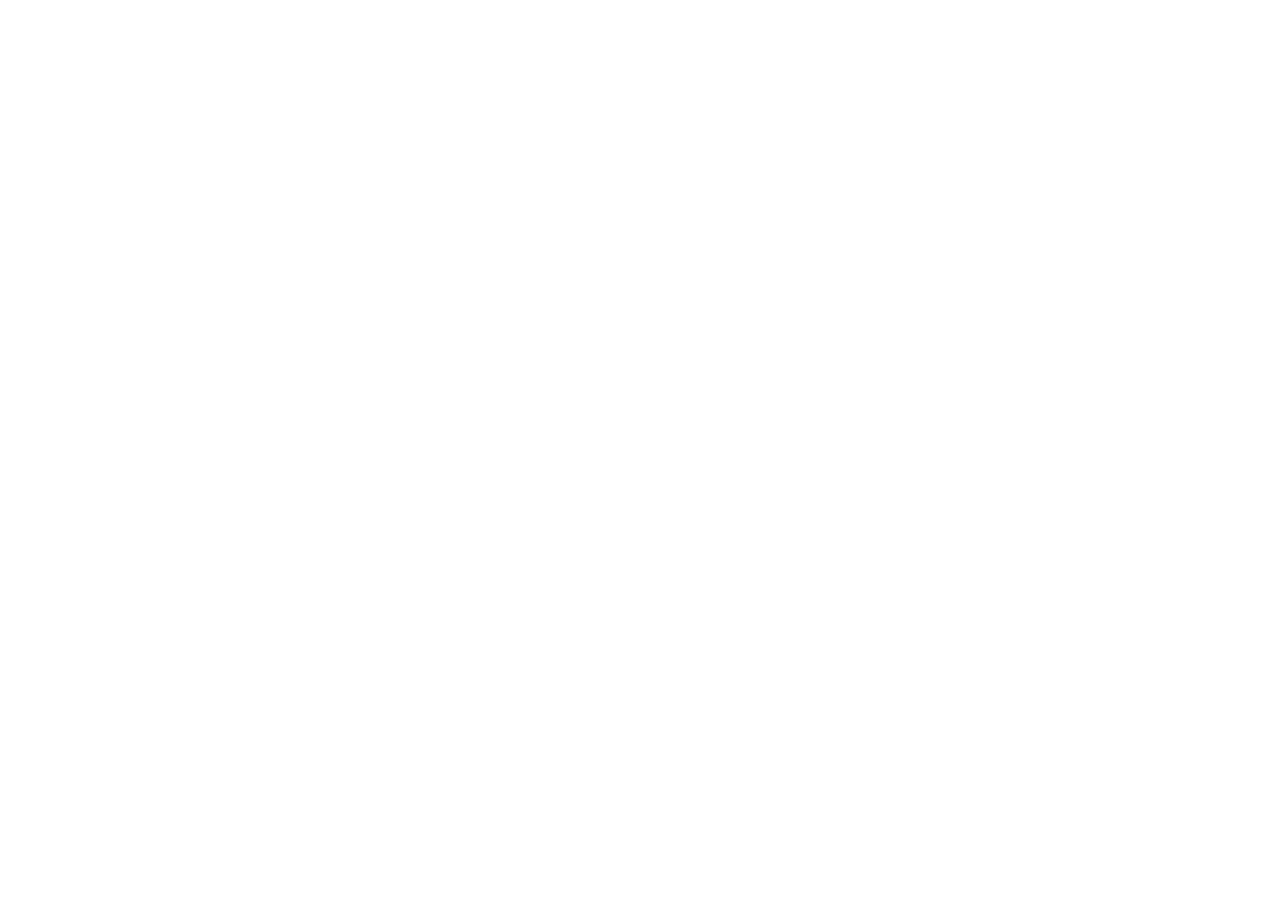
==== web/index.html @ 33947a15 "Scanner - almost complete" ====
<!DOCTYPE html>
<html>
<head>
	<meta charset="utf-8">
	<meta name="viewport" content="width=device-width, initial-scale=1">
	<title></title>
	
	<link rel="preconnect" href="https://fonts.googleapis.com">
	<link rel="preconnect" href="https://fonts.gstatic.com" crossorigin>
	<link href="https://fonts.googleapis.com/css2?family=Poppins:wght@400;500;600&family=Roboto:wght@900&display=swap" rel="stylesheet">
	<script src="https://kit.fontawesome.com/8d8afb07ae.js" crossorigin="anonymous"></script>

	<link rel="stylesheet" type="text/css" href="./Styles/navigation.css">
	<link rel="stylesheet" type="text/css" href="./Styles/main.css">
	<link rel="stylesheet" type="text/css" href="./Styles/style.css">
</head>
<body class="">
	

	<div id="Restrict_div">
		<div>
			<i class="fa-regular fa-circle-xmark"></i>
			<content align='center'>Your screen width is too small to use this app.<br>To enjoy the app's user interface to its fullest, we advise using it in fullscreen mode.</content>
		</div>
	</div>
	<script type="text/javascript" src="./eel.js"></script>
	<script type="text/javascript" src="./Scripts/camFeed.js"></script>
	<script type="text/javascript" src="./Scripts/main.js"></script>
</body>
</html>
---- web/Styles/navigation.css ----
.nav{
	grid-column-start: span 2;
	display: flex;
	height: 4rem;
	justify-content: space-between;
	align-items: center;
	background-color: var(--prim-bg-color);
	border-bottom: 2px solid #363636;
}
.nav .child-1{
	display: flex;
	justify-content: left;
	align-items: center;
}
.nav .child-2{
	display: flex;
    /* width: fit-content; */
	justify-content: center;
	align-items: center;
	gap: 2rem;
	margin-right: 2rem;
}
.nav .child-2 > button {
    padding: 0;
    padding: 0.1rem 1rem 0.1rem 1rem;
    font-size: 1rem;
    font-family: 'Poppins', sans-serif;
    font-weight: 400;
    height: 2.5rem;

    border-radius: 1rem;
    background-color: transparent;
    color: rgb(230, 49, 49);
    border: 0.1rem solid rgb(230, 49, 49);
    transition: 0.2s ease-in-out;
}
.nav .child-2 > button:hover {
    background-color: rgb(230, 49, 49);
    color: white;
}
.nav .child-2 img{
	/* font-size: 2rem; */
    display: inline-block;
    height: 2.2rem;
	/* color: var(--second-txt-color); */
}
/* #user-img{
	height: 2.75rem;
	width: 2.75rem;
	border: 2px solid darkslategrey;
	border-radius: 50%;
	/* overflow: hidden; */
	/* background-image: url('./../Static/user_img.png');
} */
.child-1 .fa-list-check{
	font-size: 2rem;
    height: auto;
    margin-left: 1.5rem;
    color: var(--second-txt-color);
    cursor: pointer;
}
.child-1 .fa-list-check:hover{
	color: var(--prim-txt-color);
	transition: 0.2s ease-in-out;
}
#Event_name {
    margin-left: 2rem;
    font-family: 'Poppins', sans-serif;
    font-weight: 600;
    font-size: 1.5rem;
    color: lavender;
    padding-right: 2rem;
}
---- web/Styles/main.css ----
@import "./Style-Stats_bar/status-bar.css";

.main{
	width: 100%;
	display: grid;
	grid-template-columns: auto 20rem;
	background-color: var(--prim-bg-color);
}

.cam-container{
	display: flex;
	flex-direction: column;
	height: var(--height1);
	background-color: #0b0b0b;
	justify-content: center;
	align-items: center;
}
#cameraFeed{
	background-color: #0b0b0b;
	object-fit: contain;
	max-width: 100%;
	max-height: 100%;
	/* width: 100rem; */
	
	/* min-width: 40rem; */
	width: 10rem;

	border: none;
}
#cameraFeed-options{
	font-family: 'Poppins', sans-serif;
    font-weight: 500;
    font-size: 1rem;

	position: absolute;
	display: flex;
	justify-content: space-between;
	align-items: center;

	bottom: 0rem;
	left: 0px;
	width: calc(100% - 24rem);
	padding: 0px 2rem 0px 2rem;
	height: 6rem;
	background-image: linear-gradient(to top, rgba(0,0,0,1), rgba(0,0,0,0));

}
#cameraFeed-options label{
	color: var(--prim-txt-color);
}
#cameraFeed-options button{
	display: flex;
	border: 0.1rem solid var(--prim-txt-color);
	background-color: transparent;
	color: var(--prim-txt-color);
	font-size: 1.1rem;
	font-weight: 600;
	border-radius: 0.375rem;
	align-items: center;
}
button {
	height: 40px;
    padding: 10px 20px;
    background-color: #007bff;
    color: white;
    border: none;
    cursor: pointer;
}
---- web/Styles/style.css ----
body{
	margin: 0;
	padding: 0;
	max-height: 100vh;
	overflow: hidden;
	--height1: calc(100vh - 4.063rem);

	--prim-bg-color: #252525;
	--second-bg-color: #5d606d;
	
	--prim-txt-color: #20c997;
	--second-txt-color: #5d606d;

	--highlight-txt-color: aquamarine;
}

.test{
	border: 1px solid white;
}
#error_div{
	display: none;
	height: 100%;
	width: 100%;
	background-color: var(--prim-bg-color);
}
#error_div div{
	display: flex;
	align-items: center;
	justify-content: center;
	height: 100%;
	width: 100%;
	background-color: rgba(0,0,0,0.7);
}
#error_div div content{
	line-height: 1rem;
	max-height: 100%;
	max-width: 100%;
	object-fit: contain;

	border: none;
	justify-items: center;
	font-family: 'Poppins', sans-serif;
    font-weight: 500;
    font-size: 0.8rem;
    color: white;
}
#error_div div content span{
    font-weight: 700;
    font-size: 1.2rem;
}
#Restrict_div{
	display: none;
	height: 100vh;
	width: 100vw;
	align-items: center;
	justify-content: center;
	background-color: var(--prim-bg-color);
}
#Restrict_div div{
	display: flex;
	align-items: center;
	justify-content: center;
	flex-direction: column;
	gap: 1rem;
	margin: 2rem;
}
#Restrict_div div :nth-child(1){
    color: #826d6d;
	font-size: 2.5rem;
}
#Restrict_div div :nth-child(2){
	justify-items: center;
	font-family: 'Poppins', sans-serif;
    font-weight: 500;
    font-size: 1rem;
    color: #826d6d;
}

/* media Queries */

@media only screen and (max-width: 900px){
	.nav{
		display: none;
	}
	.main{
		display: none;
	}
	#Restrict_div{
		display: flex;
	}
	
}
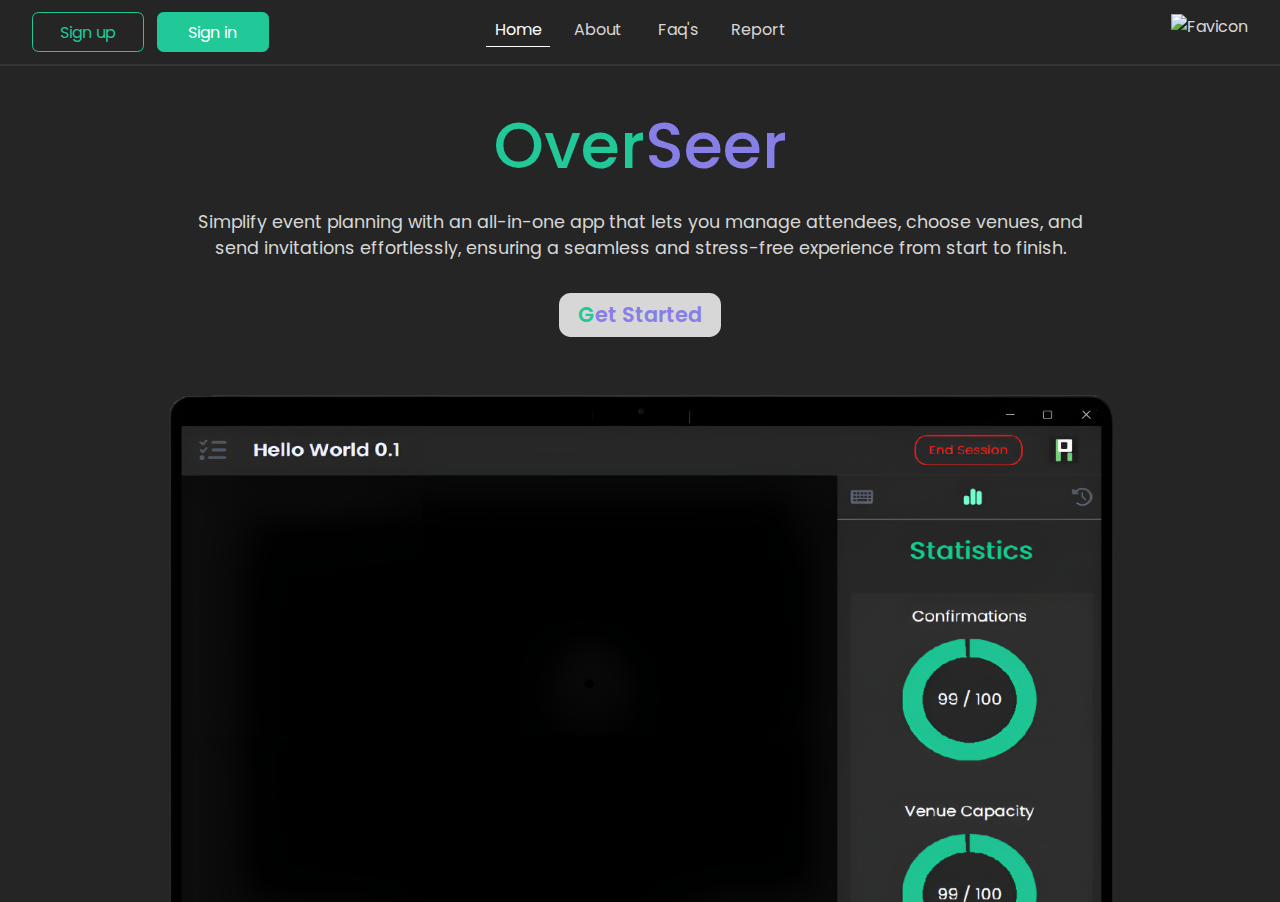
==== commit 001a035f: "completed BETA 1.0.0" ====
--- a/web/index.html
+++ b/web/index.html
@@ -1,30 +1,142 @@
 <!DOCTYPE html>
 <html>
-<head>
-	<meta charset="utf-8">
-	<meta name="viewport" content="width=device-width, initial-scale=1">
-	<title></title>
-	
-	<link rel="preconnect" href="https://fonts.googleapis.com">
-	<link rel="preconnect" href="https://fonts.gstatic.com" crossorigin>
-	<link href="https://fonts.googleapis.com/css2?family=Poppins:wght@400;500;600&family=Roboto:wght@900&display=swap" rel="stylesheet">
-	<script src="https://kit.fontawesome.com/8d8afb07ae.js" crossorigin="anonymous"></script>
+    <head>
+        <meta charset="utf-8" />
+        <meta name="viewport" content="width=device-width, initial-scale=1" />
+        <title></title>
 
-	<link rel="stylesheet" type="text/css" href="./Styles/navigation.css">
-	<link rel="stylesheet" type="text/css" href="./Styles/main.css">
-	<link rel="stylesheet" type="text/css" href="./Styles/style.css">
-</head>
-<body class="">
-	
+        <link rel="preconnect" href="https://fonts.googleapis.com" />
+        <link rel="preconnect" href="https://fonts.gstatic.com" crossorigin />
+        <link
+            href="https://fonts.googleapis.com/css2?family=Poppins:wght@400;500;600&family=Roboto:wght@900&display=swap"
+            rel="stylesheet"
+        />
+        <script
+            src="https://kit.fontawesome.com/8d8afb07ae.js"
+            crossorigin="anonymous"
+    ></script>
+        
+        <link
+            rel="stylesheet"
+            type="text/css"
+            href="./Styles/landingStyle/main.css"
+        />
+        <link rel="stylesheet" type="text/css" href="./Styles/style.css" />
+        <link rel="stylesheet" type="text/css" href="/Styles/landingStyle/signing.css" />
+        <link rel="stylesheet" type="text/css" href="/Styles/landingStyle/responsive.css" />
+        
+    </head>
+    <body>
+        <div class="nav">
+            <div class="child-1">
+                <div  id="signDiv">
+                    <button class="signButton"  onclick="openTermsAndConditions()">Sign up</button>
+                    <button class="signButton active" onclick="openSignIn()">Sign in</button>
+                </div>
+                <div  id="signedDiv" style="display: none;">
+                    <div class="user-img">
+                        <img src="https://aryanmarwaha.me/static/me_img.png">
+                    </div>
+                    <div id="user-greeting">Hi Aryan !</div>
+                </div>
+            </div>
+            <div class="child-2">
+                <div class="active">Home</div>
+                <div>About</div>
+                <div>Faq's</div>
+                <div>Report</div>
+            </div>
+            <div class="child-3">
+                <!-- <button id="endSession">End Session</button> -->
+                <img
+                    src="https://aryanmarwaha.me/static/favicon.svg"
+                    alt="Favicon"
+                    id="promoMe"
+                    title="Know more about the developer"
+                />
+            </div>
+        </div>
 
-	<div id="Restrict_div">
-		<div>
-			<i class="fa-regular fa-circle-xmark"></i>
-			<content align='center'>Your screen width is too small to use this app.<br>To enjoy the app's user interface to its fullest, we advise using it in fullscreen mode.</content>
-		</div>
-	</div>
-	<script type="text/javascript" src="./eel.js"></script>
-	<script type="text/javascript" src="./Scripts/camFeed.js"></script>
-	<script type="text/javascript" src="./Scripts/main.js"></script>
-</body>
-</html>+        <div class="content">
+            <div class="platform-overview">
+                <div>Over<span>Seer</span></div>
+                <p>Simplify event planning with an all-in-one app that lets you manage attendees, choose venues, and send invitations effortlessly, ensuring a seamless and stress-free experience from start to finish.</p>
+                <button onclick="openSignIn()">Get Started</button>
+                <div class="demoDiv">
+                    <div class="monitor">
+                        <img src="./Static/demoImg.png">
+                    </div>
+                </div>
+            </div>
+        </div>
+
+        <div id="overlay"></div>
+        <div class="signBox" id="signingContainer">
+            <div id="signingBox">
+                <div class="Advertise_Box">
+                    <img src="./Static/image_001.png">
+                    <p>manage your event tickets, sales, and attendees with our seamless and intuitive platform.</p>
+                </div>
+                <span class="divider"></span>
+                
+                <!-- Sign in -->
+                <form class="form" id="signIn" onsubmit="return false">
+                    <header>Sign in</header>
+                    <p>Let’s get started with a quick user Sign in.</p>
+                    <input type="email" placeholder="you're email@address" class="e" required id="signin-useremail">
+                    <input type="password" placeholder="password"  required id="signin-password">
+                    <button  id="signin">Log in</button>
+                    or <a onclick="openTermsAndConditions()">new user ?</a>
+                </form>
+                
+                <!-- Sign up -->
+                <form class="form" id="signUp" onsubmit="return false">
+                    <header>Sign up</header>
+                    <p>Let’s get you started with a quick Sign up.</p>
+                    <input type="email" placeholder="email@address" class="e" required id="signup-useremail">
+                    <input type="text" placeholder="user-name"  required id="signup-username">
+                    <input type="password" placeholder="set-password"  required minlength="6" id="signup-password">
+                    <button  id="signup">Register</button>
+                    or <a onclick="openSignIn()">already have an account ?</a>
+                </form>
+            </div>
+            <div id="termsAndConditions">
+                <header>Terms and Conditions</header>
+                <p>By using the Event Manager app, you agree to our terms and conditions. These include your responsibility to provide accurate information, maintain the security of your account, and respect the privacy of other users. We reserve the right to modify or terminate our services at any time without prior notice. Your data will be handled in accordance with our privacy policy, and any misuse of the app or violation of these terms may result in the suspension of your account. Please review these terms regularly to stay informed of any updates.</p>
+                <div>
+                    <button class="active" onclick="openSignUp()">Agree and continue</button>
+                    <button  onclick="resetScreen()">Reject All</button>
+                </div>
+            </div>
+        </div>
+
+        <div id="popup-container">
+            <!-- <div class="popup-element">
+                <div class="header">
+                    <div class="title">✅ Warning</div>
+                    <button><i class="fa-solid fa-xmark"></i></button>
+                </div>
+                <span></span>
+                <div class="message-body">
+                    Lorem ipsum dolor, sit amet consectetur adipisicing.
+                </div>
+            </div> -->
+            
+        </div>
+
+
+        <div id="Restrict_div">
+            <div>
+                <i class="fa-regular fa-circle-xmark"></i>
+                <content align="center"
+                >Your screen width is too small to use this app.<br />To
+                    enjoy the app's user interface to its fullest, we advise
+                    using it in fullscreen mode.</content
+            >
+            </div>
+        </div>
+        <script type="text/javascript" src="./eel.js"></script>
+        <script type="text/javascript" src="./Scripts/index.js"></script>
+        <script type="text/javascript" src="./Scripts/indexLogic.js"></script>
+    </body>
+</html>
--- a/web/Styles/landingStyle/main.css
+++ b/web/Styles/landingStyle/main.css
@@ -0,0 +1,80 @@
+@import "./navigation.css";
+
+
+.content::-webkit-scrollbar {
+	width: 10px;
+}
+.content::-webkit-scrollbar-thumb {
+  background-color: #5d606d;
+  border-radius: 0.375rem;
+}
+.content::-webkit-scrollbar-track {
+  background-color: transparent;
+}
+
+.content {
+    width: 100vw;
+    height: calc(100vh - 4rem);
+    background-color: var(--prim-bg-color);
+    font-size: 1rem;
+    font-family: 'Poppins', sans-serif;
+    font-weight: 400;
+    overflow-y: scroll;
+    /* background-image: url("../../Static/background_test.png"); */
+}
+.platform-overview {
+    width: 100%;
+    height: 10rem;
+    display: flex;
+    flex-direction: column;
+    align-items: center;
+    padding-top: 2rem;
+    font-size: 4rem;
+    font-weight: 500;
+}
+.platform-overview :nth-child(1){
+    color: #20c997;
+}
+.platform-overview :nth-child(1) span {
+    color: #877EE6;
+}
+.platform-overview p {
+    all: unset;
+    margin-top: 1rem;
+    font-size: 1.1rem;
+    font-weight: 400;
+    color: #d7d7d7;
+
+    text-align: center;
+    width: 70%;
+}
+.platform-overview button {
+    margin-top: 2rem;
+    border: 0;
+    border-radius: 0.73rem;
+    background-color: #d7d7d7;
+    padding: 0.4rem 1.2rem 0.4rem 1.2rem;
+    font-size: 1.3rem;
+    font-family: 'Poppins', sans-serif;
+    font-weight: 600;
+    cursor: pointer;
+    color: var(--prim-bg-color);
+    color: #877EE6;
+}
+.platform-overview button::first-letter {
+    color: #20c997;
+}
+.platform-overview .monitor {
+    margin-top: 3.5rem;
+    width: 70rem;
+    height: 20rem;
+    /* background-color: #d7d7d7; */
+
+    /* border-radius: 4rem; */
+    /* border-top-left-radius: 4rem; */
+    /* border-top-right-radius: 4rem; */
+}
+.platform-overview .monitor > img {
+    display: block;
+    width: 100%;
+}--- a/web/Styles/style.css
+++ b/web/Styles/style.css
@@ -13,9 +13,11 @@
 
 	--highlight-txt-color: aquamarine;
 }
-
+#promoMe {
+    cursor: pointer;
+}
 .test{
-	border: 1px solid white;
+	border: 1px solid orange;
 }
 #error_div{
 	display: none;
@@ -48,6 +50,71 @@
     font-weight: 700;
     font-size: 1.2rem;
 }
+
+/* popup styling */
+    #popup-container {
+        position: absolute;
+        top: calc(4rem + 1rem);
+        right: 1.25rem;
+        height: auto;
+        width: 20rem;
+        display: flex;
+        flex-direction: column;
+        gap: 1rem;
+    }
+    #popup-container > .popup-element {
+        width: 100%;
+        height: fit-content;
+        background-color: #D7D7D7;
+        display: flex;
+        flex-direction: column;
+        border-radius: 0.2rem;
+
+        font-family: 'Poppins', sans-serif;
+        font-weight: 400;
+        font-size: 1rem;
+
+    }
+    #popup-container > .popup-element > .header {
+        display: flex;
+        padding: 0.2rem 0.5rem 0.345rem 0.5rem;
+        width: calc(100% - 1rem);
+        height: 1.5rem;
+        border-bottom: 0.09rem solid #d0cdf3;
+        align-items: center;
+        justify-content: space-between;
+        /* flex-direction: row-reverse; */
+    }
+    #popup-container > .popup-element > .header > button {
+        all: unset;
+        font-size: 1.2rem;
+        cursor: pointer;
+    }
+
+    #popup-container > .popup-element > span {
+        margin-top: -0.1rem;
+        height: 0.2rem;
+        width: 0px;
+        background-color: #877EE6;
+        animation: timerAnimation 10s linear;
+    }
+    #popup-container > .popup-element > .message-body {
+        width: calc(100% - 2rem);
+        padding: 1rem;
+        color: darkslategrey;
+        text-align: justify;
+        font-size: 0.85rem;
+    }
+    @keyframes timerAnimation {
+        from {
+            width: 0%;
+        }
+        to {
+            width: 100%;
+        }
+    }
+
+
 #Restrict_div{
 	display: none;
 	height: 100vh;
